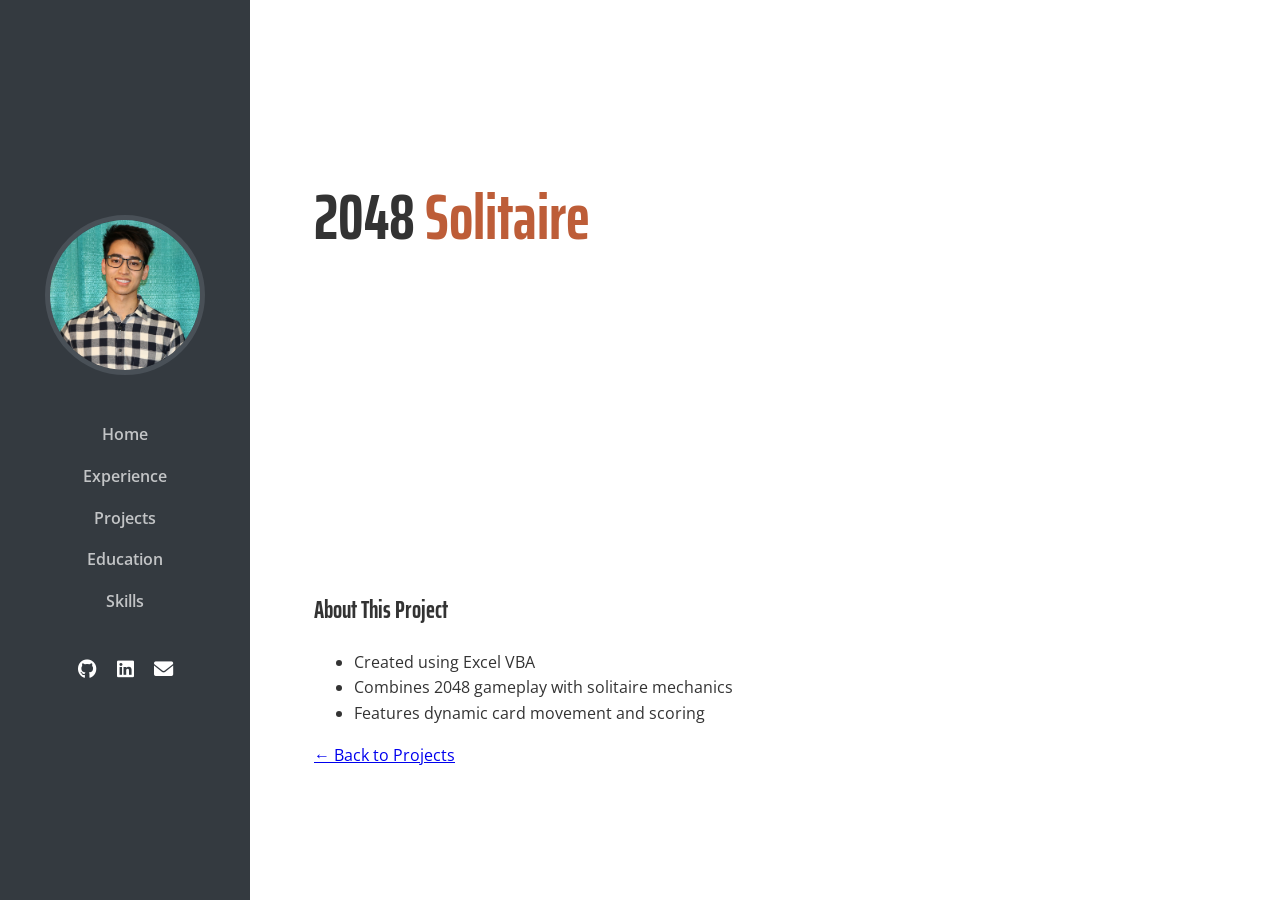
==== 2048Solitaire.html @ eb03bf1b "added project demos added 2048 solitaire video and OWB demo" ====
<!DOCTYPE html>
<html lang="en">
<head>
  <meta charset="UTF-8">
  <meta name="viewport" content="width=device-width, initial-scale=1.0">
  <title>2048 Solitaire | Millad's Portfolio</title>
  <link href="https://fonts.googleapis.com/css2?family=Open+Sans:wght@400;600;700&family=Saira+Extra+Condensed:wght@700&display=swap" rel="stylesheet">
  <link rel="stylesheet" href="https://cdnjs.cloudflare.com/ajax/libs/font-awesome/6.0.0/css/all.min.css">
  <link rel="stylesheet" href="../css/style.css">
  <script src="../js/loadSidebar.js" defer></script>
</head>
<body>
  <!-- Sidebar will be inserted here by loadSidebar.js -->
  
  <main>
    <section>
      <div class="project-container">
        <h1>2048 <span class="highlight">Solitaire</span></h1>
        
        <div class="video-container">
          <iframe width="560" height="315" src="https://www.youtube.com/embed/SRT-21i36ms" frameborder="0" allowfullscreen></iframe>
        </div>
        
        <div class="project-details">
          <h2>About This Project</h2>
          <ul>
            <li>Created using Excel VBA</li>
            <li>Combines 2048 gameplay with solitaire mechanics</li>
            <li>Features dynamic card movement and scoring</li>
          </ul>
          <a href="../index.html#projects" class="back-link">← Back to Projects</a>
        </div>
      </div>
    </section>
  </main>
</body>
</html>
---- css/style.css ----
/* Fonts and Base Styles */
body {
  font-family: 'Open Sans', sans-serif;
  margin: 0;
  padding: 0;
  line-height: 1.6;
  color: #333;
  overflow-x: hidden; /* Prevent horizontal scroll */
}

/* Sidebar Styles */
#sidebar {
  background: #343a40;
  color: white;
  width: 250px;
  position: fixed;
  height: 100vh;
  padding: 2rem 1rem;
  text-align: center;
  z-index: 1000;
  box-sizing: border-box;
  display: flex;
  flex-direction: column;
  justify-content: center; /* Vertical centering */
  align-items: center; /* Horizontal centering */
}

.sidebar-content {
  width: 100%; /* Ensure full width of sidebar */
  margin: auto 0; /* Helps with vertical centering */
}

.profile-pic {
  margin: 0 auto 1.5rem; /* Centered with bottom margin */
}
.profile-pic {
  border-radius: 50%;
  border: 5px solid #495057;
  width: 150px;
  height: 150px;
  object-fit: cover;
  margin-bottom: 1rem;
}

#sidebar ul {
  list-style: none;
  padding: 0;
}

#sidebar li a {
  color: rgba(255, 255, 255, 0.7);
  text-decoration: none;
  display: block;
  padding: 0.5rem 0;
  font-weight: 600;
  transition: all 0.3s ease;
}

#sidebar li a:hover {
  color: white;
  transform: translateX(5px);
}

.social-icons {
  margin-top: 2rem;
}

.social-icons a {
  color: white;
  margin: 0 0.5rem;
  font-size: 1.2rem;
  transition: all 0.3s ease;
}

.social-icons a:hover {
  color: #bd5d38;
}

/* Main Content Styles */
main {
  margin-left: 250px;
  padding: 0 4rem;
  transition: margin-left 0.3s ease;
}

/* Section Centering */
section {
  min-height: 100vh;
  display: flex;
  flex-direction: column;
  justify-content: center;
  padding: 4rem 0;
  box-sizing: border-box;
  scroll-margin-top: 20px;
}

section > div {
  width: 100%; /* Ensures content doesn't overflow */
}

/* Typography */
h1, h2, h3 {
  font-family: 'Saira Extra Condensed', sans-serif;
  font-weight: 700;
}

h1 {
  font-size: 4rem;
  margin-bottom: 0;
  line-height: 1;
}

.highlight {
  color: #bd5d38;
}

.subheading {
  font-size: 1.2rem;
  margin-top: 0;
  color: #6c757d;
}

/* Content Elements */
.item {
  margin-bottom: 2.5rem;
}

.meta {
  color: #6c757d;
  margin: 0.5rem 0;
  font-style: italic;
}

.skills-list {
  display: flex;
  flex-wrap: wrap;
  gap: 0.8rem;
  padding: 0;
  margin-top: 1rem;
}

.skills-list li {
  background: #e9ecef;
  padding: 0.5rem 1rem;
  border-radius: 20px;
  list-style: none;
  font-size: 0.9rem;
}

/* Active Link Styling */
#sidebar a.active {
  color: #bd5d38 !important;
  font-weight: 700;
}

/* Mobile Responsiveness */
@media (max-width: 768px) {
  #sidebar {
    width: 100%;
    height: auto;
    position: relative;
    padding: 1rem;
  }
  
  main {
    margin-left: 0;
    padding: 0 1.5rem;
  }
  
  .profile-pic {
    width: 100px;
    height: 100px;
  }
  
  section {
    min-height: auto;
    padding: 3rem 0;
  }
  
  h1 {
    font-size: 2.5rem;
  }
  
  .contact-info a {
    display: block;
    margin: 0.5rem 0;
  }
}

/* Smooth Scrolling */
html {
  scroll-behavior: smooth;
  scroll-snap-type: y proximity;
}

/* Adjust the scrolling speed */
@media (prefers-reduced-motion: no-preference) {
  html {
    scroll-behavior: smooth;
    scroll-timeline: auto;
    scroll-snap-type: none; /* Remove if you don't want snap points */
  }
  
  /* Faster smooth scrolling */
  [data-scroll-container] {
    scroll-behavior: smooth;
    scroll-timing-function: cubic-bezier(0.22, 1, 0.36, 1); /* Faster curve */
  }
}
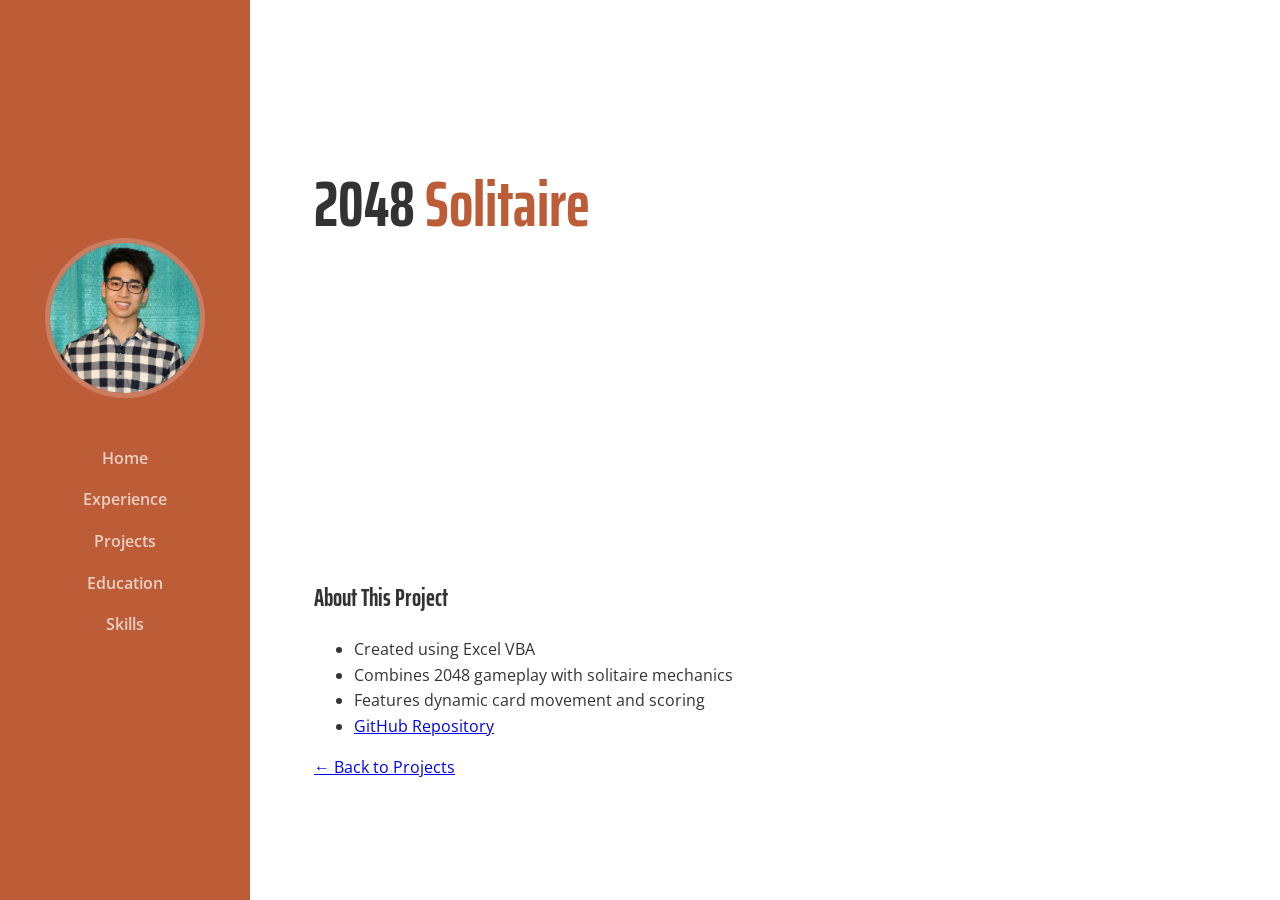
==== commit 95460ea8: "added new pages still need to fix up senvis and add proper info to MES though" ====
--- a/2048Solitaire.html
+++ b/2048Solitaire.html
@@ -17,6 +17,7 @@
       <div class="project-container">
         <h1>2048 <span class="highlight">Solitaire</span></h1>
         
+
         <div class="video-container">
           <iframe width="560" height="315" src="https://www.youtube.com/embed/SRT-21i36ms" frameborder="0" allowfullscreen></iframe>
         </div>
@@ -27,6 +28,12 @@
             <li>Created using Excel VBA</li>
             <li>Combines 2048 gameplay with solitaire mechanics</li>
             <li>Features dynamic card movement and scoring</li>
+            <!-- Add GitHub info as list item if desired -->
+            <li>
+              <a href="https://github.com/millad456/2048-Solitaire" target="_blank">
+                GitHub Repository
+              </a>
+            </li>
           </ul>
           <a href="../index.html#projects" class="back-link">← Back to Projects</a>
         </div>
--- a/css/style.css
+++ b/css/style.css
@@ -10,7 +10,8 @@
 
 /* Sidebar Styles */
 #sidebar {
-  background: #343a40;
+  /*background: #343a40;*/
+  background: #bd5d38;
   color: white;
   width: 250px;
   position: fixed;
@@ -35,7 +36,7 @@
 }
 .profile-pic {
   border-radius: 50%;
-  border: 5px solid #495057;
+  border: 5px solid #CA7D60;
   width: 150px;
   height: 150px;
   object-fit: cover;
@@ -147,9 +148,29 @@
   font-size: 0.9rem;
 }
 
+/* Social Icons in Summary Section */
+#summary .social-icons {
+  display: flex;
+  justify-content: left;
+  gap: 2rem;
+  margin: 2rem 0;
+}
+
+#summary .social-icons a {
+  color: #bd5d38; /* Your highlight color */
+  font-size: 2rem;
+  transition: all 0.3s ease;
+}
+
+#summary .social-icons a:hover {
+  color: #9a4c2e; /* Darker shade */
+  transform: scale(1.2);
+}
+
 /* Active Link Styling */
 #sidebar a.active {
-  color: #bd5d38 !important;
+  /*color: #bd5d38 !important;*/
+  color: white;
   font-weight: 700;
 }
 
